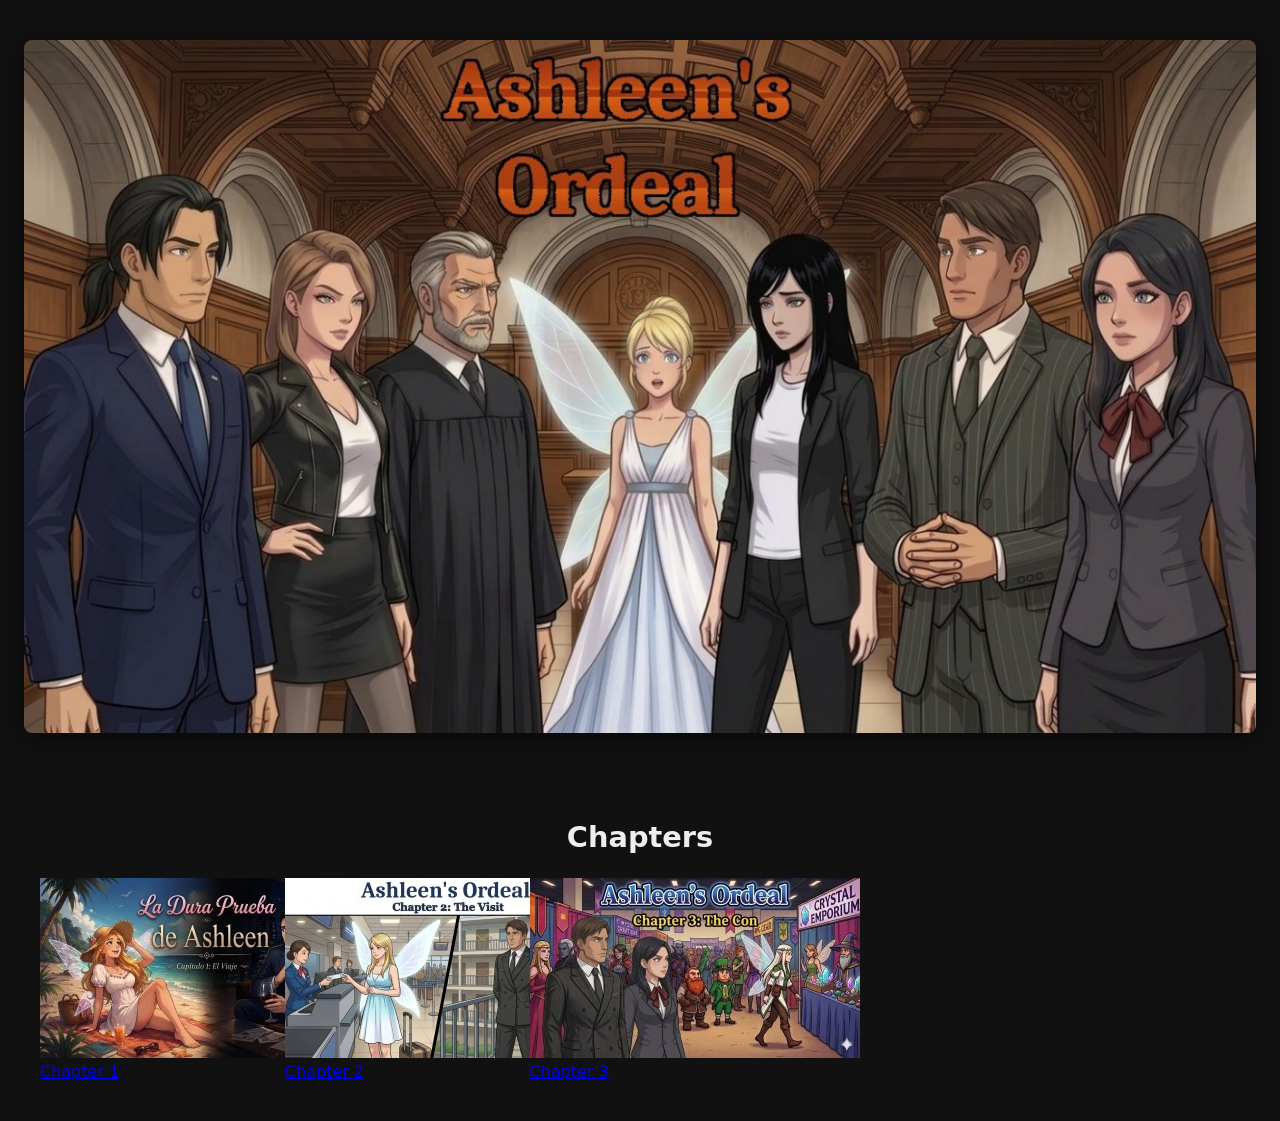
==== index.html @ 0a2fcfb7 "Initial Release of the Web Comic" ====
<!DOCTYPE html>
<html lang="en">
<head>
  <meta charset="utf-8">
  <meta name="viewport" content="width=device-width, initial-scale=1">
  <title>Ashleen's Ordeal</title>
  <link rel="stylesheet" href="style.css">
</head>
<body>
  <div class="cover">
    <img src="./covers/aoc00.jpg" alt="Main Cover Art" id="cover-art">
  </div>

  <div class="chapters">
    <h1>Chapters</h1>
    <div id="chapter-list">
      <a href="chapter1.html">
        <img src="./thumbnails/aoc01.jpg" alt="Chapter 1">
        Chapter 1
      </a>
      <a href="chapter2.html">
        <img src="./thumbnails/aoc02.jpg" alt="Chapter 2">
        Chapter 2
      </a>
      <a href="chapter3.html">
        <img src="./thumbnails/aoc03.jpg" alt="Chapter 3">
        Chapter 3
      </a>
    </div>
  </div>
</body>
</html>
---- style.css ----
{ margin: 0; padding: 0; box-sizing: border-box; }

body {
  background: #111;
  color: #eee;
  font-family: system-ui, sans-serif;
  min-height: 100vh;
}

.cover {
  text-align: center;
  padding: 2rem 1rem;
}

.cover img {
  max-width: 100%;
  max-height: 80vh;
  border-radius: 8px;
  box-shadow: 0 4px 24px rgba(0,0,0,.6);
}

.chapters {
  max-width: 1200px;
  margin: 0 auto;
  padding: 2rem 1rem;
}

.chapters h1 {
  text-align: center;
  font-size: 1.8rem;
  margin-bottom: 1.5rem;
}

#chapter-list {
  display: grid;
  grid-template-columns: repeat(auto-fill, minmax(200px, 1fr));
  gap: 1.5rem;
}

.chapter-card {
  display: flex;
  flex-direction: column;
  text-decoration: none;
  color: #eee;
  border-radius: 8px;
  overflow: hidden;
  background: #1a1a1a;
  border: 1px solid #333;
  transition: transform .15s, border-color .15s;
}

.chapter-card:hover {
  transform: translateY(-4px);
  border-color: #666;
}

.chapter-card img {
  width: 100%;
  aspect-ratio: 16 / 9;
  /* object-fit: cover;*/
  display: block;
  margin-bottom: 10px;
}

.chapter-card span {
  padding: .75rem;
  text-align: center;
  font-size: 1rem;
}

.empty {
  text-align: center;
  color: #888;
  padding: 2rem;
}
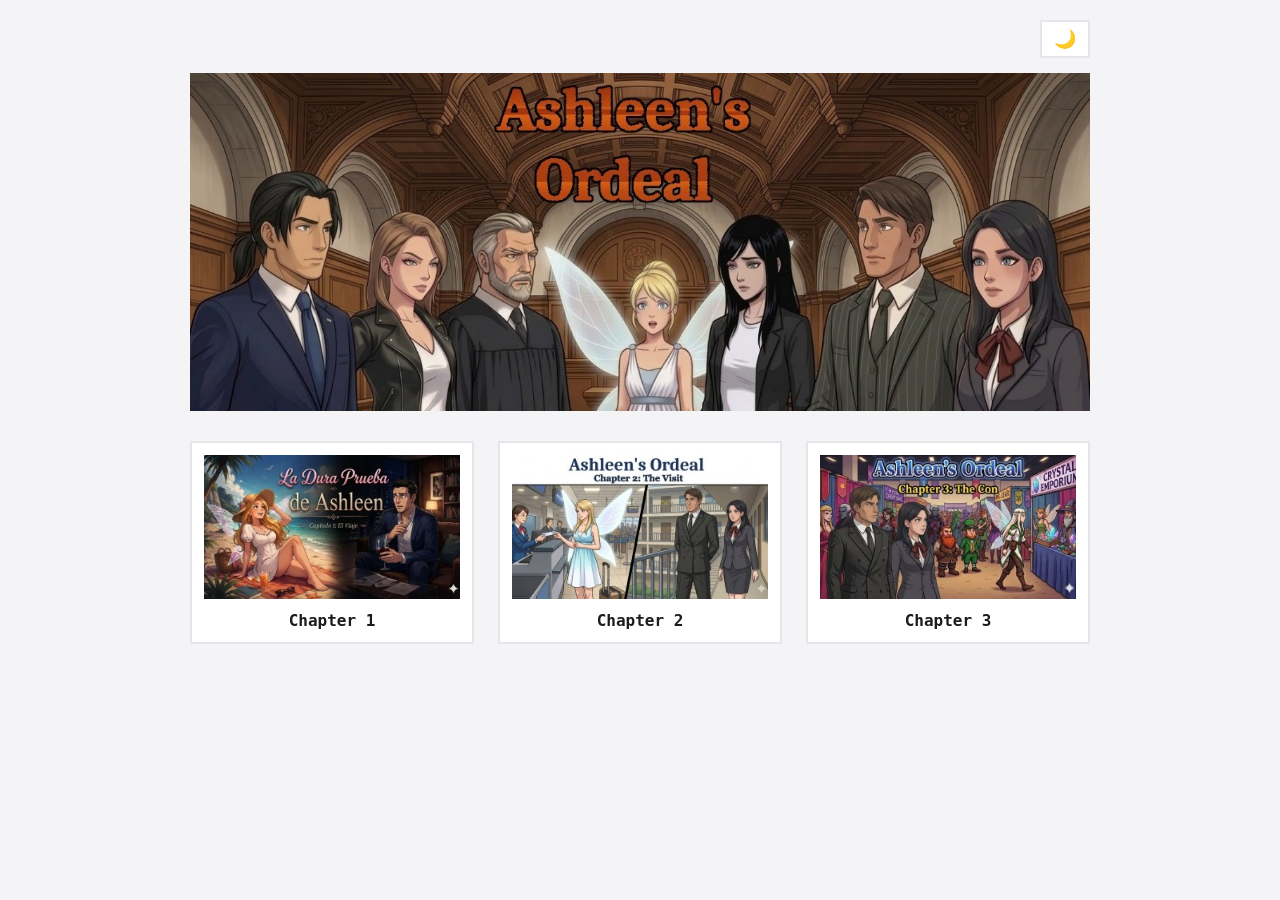
==== commit f6efc65d: "GUI Update 001" ====
--- a/index.html
+++ b/index.html
@@ -5,28 +5,33 @@
   <meta name="viewport" content="width=device-width, initial-scale=1">
   <title>Ashleen's Ordeal</title>
   <link rel="stylesheet" href="style.css">
+  <script src="theme.js"></script>
 </head>
 <body>
-  <div class="cover">
-    <img src="./covers/aoc00.jpg" alt="Main Cover Art" id="cover-art">
-  </div>
-
-  <div class="chapters">
-    <h1>Chapters</h1>
-    <div id="chapter-list">
-      <a href="chapter1.html">
-        <img src="./thumbnails/aoc01.jpg" alt="Chapter 1">
-        Chapter 1
+  <header class="main-header">
+    <div style="text-align: right;">
+        <button id="theme-toggle" aria-label="Toggle Theme">
+          <span class="mode-icon icon-sun">☀️</span>
+          <span class="mode-icon icon-moon">🌙</span>
+        </button>
+    </div>
+    <img src="covers/aoc00.jpg" alt="Ashleen's Ordeal Cover Art" class="main-cover">
+  </header>
+  <section class="chapter-list">
+    <div class="thumbnail-grid">
+      <a href="chapter01/index.html" class="chapter-card">
+        <img src="thumbnails/aoc01.jpg" alt="Chapter 1" class="chapter-thumb">
+        <h4>Chapter 1</h4>
       </a>
-      <a href="chapter2.html">
-        <img src="./thumbnails/aoc02.jpg" alt="Chapter 2">
-        Chapter 2
+      <a href="chapter02/index.html" class="chapter-card">
+        <img src="thumbnails/aoc02.jpg" alt="Chapter 2" class="chapter-thumb">
+        <h4>Chapter 2</h4>
       </a>
-      <a href="chapter3.html">
-        <img src="./thumbnails/aoc03.jpg" alt="Chapter 3">
-        Chapter 3
+      <a href="chapter03/index.html" class="chapter-card">
+        <img src="thumbnails/aoc03.jpg" alt="Chapter 3" class="chapter-thumb">
+        <h4>Chapter 3</h4>
       </a>
     </div>
-  </div>
+  </section>
 </body>
 </html>
--- a/style.css
+++ b/style.css
@@ -1,75 +1,129 @@
-{ margin: 0; padding: 0; box-sizing: border-box; }
+:root {
+    --bg-color: #f4f4f7;
+    --text-color: #1c1c1e;
+    --card-bg: #ffffff;
+    --border-color: #e5e5ea;
+}
+
+html.dark {
+    --bg-color: #111113;
+    --text-color: #ffffff;
+    --card-bg: #111113;
+    --border-color: #1c1c1f;
+}
 
 body {
-  background: #111;
-  color: #eee;
-  font-family: system-ui, sans-serif;
-  min-height: 100vh;
+    background-color: var(--bg-color);
+    color: var(--text-color);
+    margin: 0;
+    padding: 20px;
+    display: flex;
+    flex-direction: column;
+    align-items: center;
+    transition: background-color 0.2s ease, color 0.2s ease, border-color 0.2s ease;
 }
 
-.cover {
-  text-align: center;
-  padding: 2rem 1rem;
+.main-header {
+    width: 100%;
+    max-width: 900px;
+    margin: 0 auto 30px auto;
+    text-align: center;
 }
 
-.cover img {
-  max-width: 100%;
-  max-height: 80vh;
-  border-radius: 8px;
-  box-shadow: 0 4px 24px rgba(0,0,0,.6);
+.main-cover {
+    width: 100%;
+    height: auto;
+    display: block;
+    aspect-ratio: 8 / 3;
 }
 
-.chapters {
-  max-width: 1200px;
-  margin: 0 auto;
-  padding: 2rem 1rem;
+.main-header h1 {
+    font-size: 2.5rem;
+    font-family: 'Impact', 'Arial Black', sans-serif;
+    text-transform: uppercase;
+    color: var(--text-color);
+    margin: 15px 0 0 0;
+    letter-spacing: 1px;
 }
 
-.chapters h1 {
-  text-align: center;
-  font-size: 1.8rem;
-  margin-bottom: 1.5rem;
-}
-
-#chapter-list {
-  display: grid;
-  grid-template-columns: repeat(auto-fill, minmax(200px, 1fr));
-  gap: 1.5rem;
+.thumbnail-grid {
+    display: grid;
+    grid-template-columns: repeat(auto-fill, minmax(280px, 1fr));
+    gap: 24px;
+    width: 100%;
+    max-width: 900px;
+    margin: 0 auto;
 }
 
 .chapter-card {
-  display: flex;
-  flex-direction: column;
-  text-decoration: none;
-  color: #eee;
-  border-radius: 8px;
-  overflow: hidden;
-  background: #1a1a1a;
-  border: 1px solid #333;
-  transition: transform .15s, border-color .15s;
+    background: var(--card-bg);
+    border: 2px solid var(--border-color);
+    text-decoration: none;
+    color: var(--text-color);
+    display: flex;
+    flex-direction: column;
+    padding: 12px;
+    transition: border-color 0.15s ease, background-color 0.2s ease, color 0.2s ease;
+}
+
+.chapter-thumb {
+    width: 100%;
+    height: auto;
+    object-fit: cover;
+    display: block;
+    aspect-ratio: 16 / 9;
+}
+
+.chapter-card h4 {
+    margin: 12px 0 0 0;
+    font-size: 16px;
+    font-family: monospace;
+    text-align: center;
 }
 
 .chapter-card:hover {
-  transform: translateY(-4px);
-  border-color: #666;
+    border-color: #ffffff !important;
 }
 
-.chapter-card img {
-  width: 100%;
-  aspect-ratio: 16 / 9;
-  /* object-fit: cover;*/
-  display: block;
-  margin-bottom: 10px;
+html:not(.dark) .chapter-card:hover {
+    border-color: #000000 !important;
 }
 
-.chapter-card span {
-  padding: .75rem;
-  text-align: center;
-  font-size: 1rem;
+#theme-toggle {
+    background: var(--card-bg);
+    color: var(--text-color);
+    border: 2px solid var(--border-color);
+    padding: 8px 12px;
+    cursor: pointer;
+    display: inline-flex;
+    align-items: center;
+    justify-content: center;
+    margin-bottom: 15px;
+    font-size: 18px;
+    line-height: 1;
+    transition: border-color 0.15s ease, background-color 0.2s ease;
 }
 
-.empty {
-  text-align: center;
-  color: #888;
-  padding: 2rem;
+#theme-toggle:hover {
+    border-color: #ffffff;
 }
+
+html:not(.dark) #theme-toggle:hover {
+    border-color: #000000;
+}
+
+html:not(.dark) .icon-sun {
+    display: none;
+}
+
+html:not(.dark) .icon-moon {
+    display: inline;
+}
+
+html.dark .icon-sun {
+    display: inline;
+}
+
+html.dark .icon-moon {
+    display: none;
+}
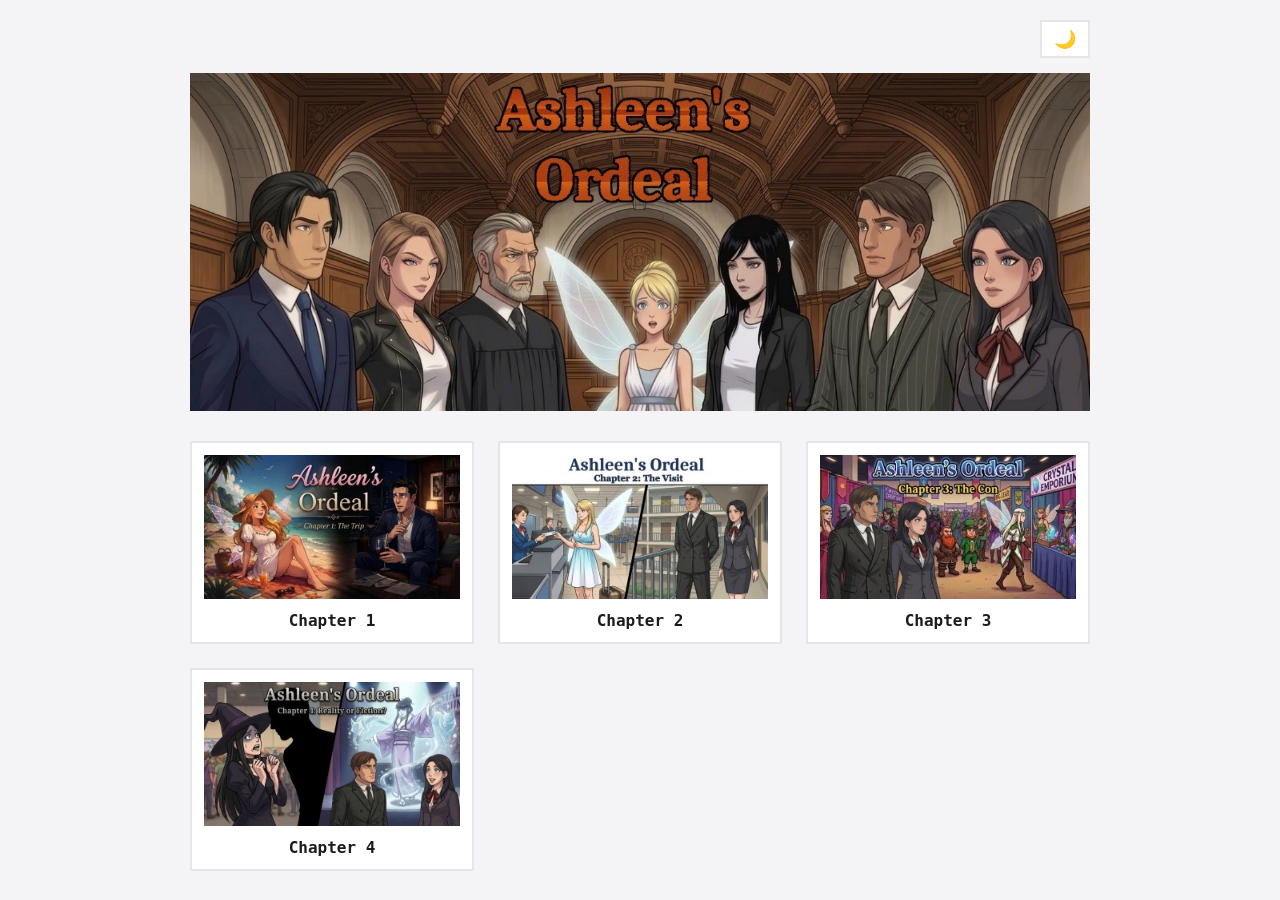
==== commit b60cb49c: "Added Chapter 4: Reality or Fiction?" ====
--- a/index.html
+++ b/index.html
@@ -19,17 +19,21 @@
   </header>
   <section class="chapter-list">
     <div class="thumbnail-grid">
-      <a href="chapter01/index.html" class="chapter-card">
+      <a href="chapter.html?ch=1" class="chapter-card">
         <img src="thumbnails/aoc01.jpg" alt="Chapter 1" class="chapter-thumb">
         <h4>Chapter 1</h4>
       </a>
-      <a href="chapter02/index.html" class="chapter-card">
+      <a href="chapter.html?ch=2" class="chapter-card">
         <img src="thumbnails/aoc02.jpg" alt="Chapter 2" class="chapter-thumb">
         <h4>Chapter 2</h4>
       </a>
-      <a href="chapter03/index.html" class="chapter-card">
+      <a href="chapter.html?ch=3" class="chapter-card">
         <img src="thumbnails/aoc03.jpg" alt="Chapter 3" class="chapter-thumb">
         <h4>Chapter 3</h4>
+      </a>
+      <a href="chapter.html?ch=4" class="chapter-card">
+        <img src="thumbnails/aoc04.jpg" alt="Chapter 4" class="chapter-thumb">
+        <h4>Chapter 4</h4>
       </a>
     </div>
   </section>
--- a/style.css
+++ b/style.css
@@ -127,3 +127,32 @@
 html.dark .icon-moon {
     display: none;
 }
+
+.comic-container {
+    width: 100%;
+    max-width: 1280px; /* Locks expansion to the native panel resolution */
+    margin: 0 auto;
+    display: flex;
+    flex-direction: column;
+    align-items: center;
+    box-sizing: border-box;
+}
+
+#comic-display {
+    width: 100%;
+    height: auto;
+    /* Prevents the panel from taking up more than 75% of the screen height */
+    max-height: 75vh; 
+    aspect-ratio: 16 / 9;
+    object-fit: contain; /* Prevents stretching and cropping distortion */
+    display: block;
+    margin: 0 auto;
+}
+
+.nav-buttons {
+    display: flex;
+    justify-content: center;
+    gap: 15px;
+    margin-top: 20px;
+    width: 100%;
+}
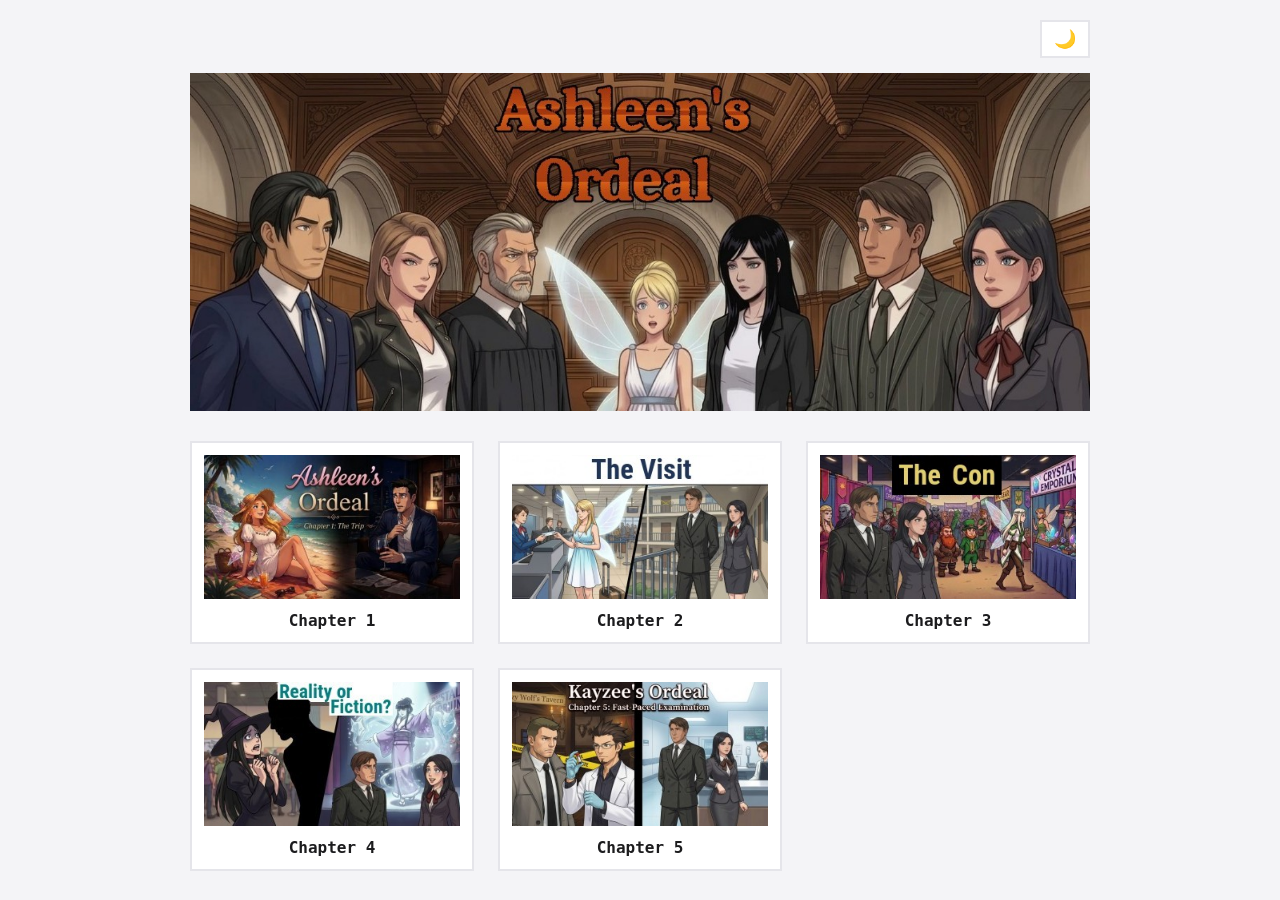
==== commit cc490403: "Added Chapter 5: Fast-Paced Examination" ====
--- a/index.html
+++ b/index.html
@@ -35,6 +35,10 @@
         <img src="thumbnails/aoc04.jpg" alt="Chapter 4" class="chapter-thumb">
         <h4>Chapter 4</h4>
       </a>
+      <a href="chapter.html?ch=5" class="chapter-card">
+        <img src="thumbnails/aoc05.jpg" alt="Chapter 5" class="chapter-thumb">
+        <h4>Chapter 5</h4>
+      </a>
     </div>
   </section>
 </body>
--- a/style.css
+++ b/style.css
@@ -155,4 +155,25 @@
     gap: 15px;
     margin-top: 20px;
     width: 100%;
+}
+
+@media (max-width: 480px) and (orientation: portrait) {
+    #comic-display {
+        max-height: 85vh;
+        aspect-ratio: auto;
+        width: 100%;
+    }
+
+    body {
+        padding: 10px;
+    }
+
+    .main-header h1 {
+        font-size: 1.8rem;
+    }
+
+    .thumbnail-grid {
+        grid-template-columns: 1fr;
+        gap: 16px;
+    }
 }
